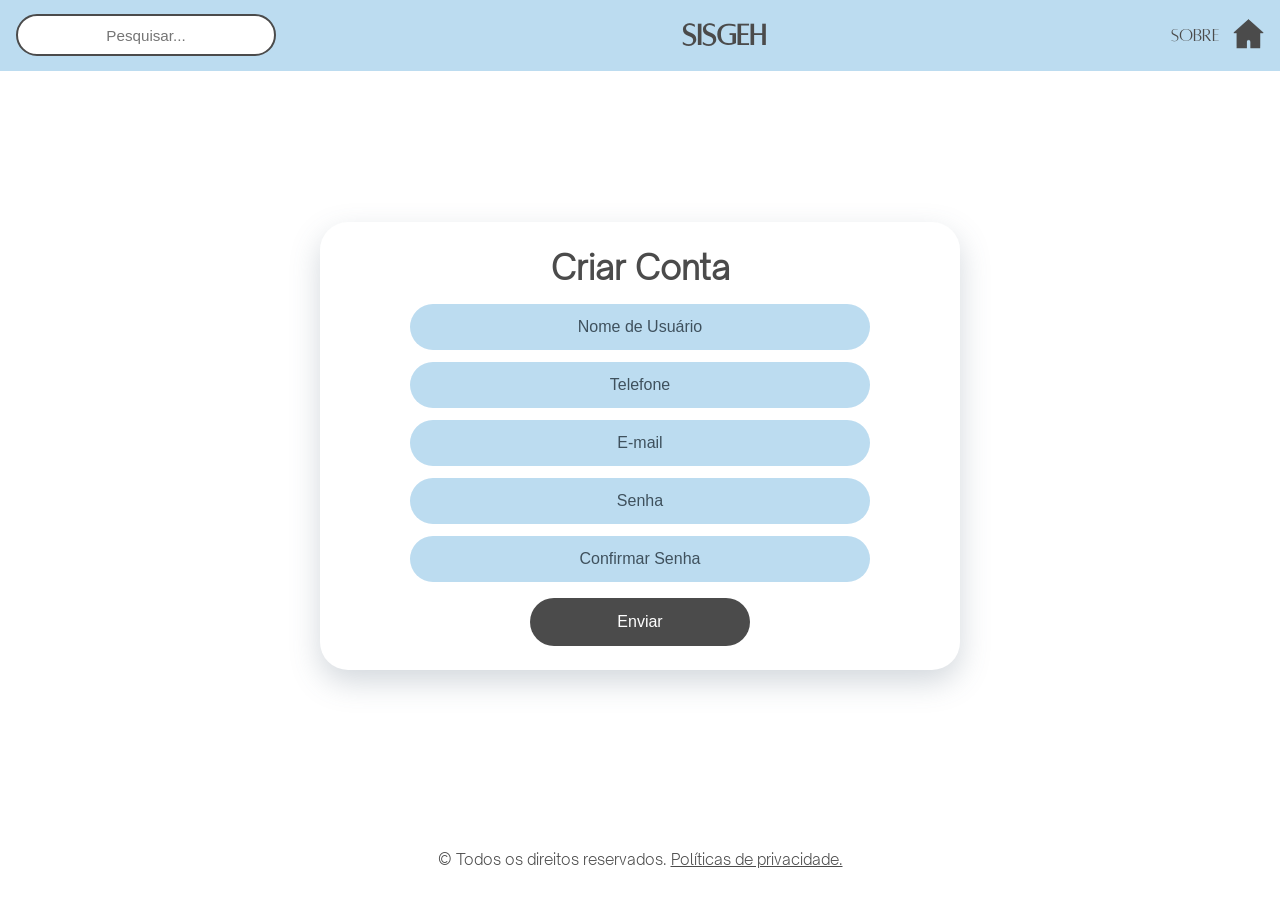
==== cadastro.html @ 63116721 "Fix: Corrigir caminhos de redirecionamento e links após reorganização de pastas - Corrigir action do" ====
﻿<!DOCTYPE html>
<html lang="pt-br">
<head>
    <meta charset="UTF-8">
    <meta name="viewport" content="width=device-width, initial-scale=1.0">
    <title>Cadastro | SiSGEH</title>
    <link rel="stylesheet" href="css/estilo_cadastro.css"> 
    
</head>
<body>

    <header>
        <div class="caixa_de_texto">
            <input type="text" class="search-text" placeholder="Pesquisar...">
        </div>
        <h2 class="sisgeh">SiSGEH</h2>

        <div class="links">
            <a href="sobre.html" class="sobre">Sobre</a>
            <a href="index.html" class="link_home">
                <img src="icon_home.png" alt="Voltar a Home" class="home">
            </a>
        </div>
    </header>

    <div class="layoutCriar">
        <div class="criar">
            <h1>Criar Conta</h1>
            <form action="php/cadastro.php" method="POST">
                <input type="text" name="nomeUsuario" placeholder="Nome de Usuário" maxlength="35" required>
                <input type="tel" name="telefoneUsuario" placeholder="Telefone" maxlength="11" inputmode="numeric" required>
                <input type="email" name="emailUsuario" placeholder="E-mail" maxlength="50" required>
                <input type="password" name="senha" placeholder="Senha" minlength="8" maxlength="20" required>
                <input type="password" name="confirmar_senha" placeholder="Confirmar Senha" minlength="8" maxlength="20" required>
                <input type="submit" value="Enviar">
            </form>
        </div>
    </div>

    <footer>
        <p>&copy; Todos os direitos reservados. <a href="politica.html">Políticas de privacidade.</a></p>
    </footer>
<script>
document.querySelector("form").addEventListener("submit", function(event) {
    const nome = document.querySelector("input[name='nomeUsuario']").value.trim();
    const telefone = document.querySelector("input[name='telefoneUsuario']").value.trim();
    const email = document.querySelector("input[name='emailUsuario']").value.trim();
    const senha = document.querySelector("input[name='senha']").value;
    const confirmar = document.querySelector("input[name='confirmar_senha']").value;

    // Verifica se todos os campos foram preenchidos
    if (!nome || !telefone || !email || !senha || !confirmar) {
        alert("Por favor, preencha todos os campos.");
        event.preventDefault(); // impede o envio do formulário
        return;
    }

    // Verifica formato básico de e-mail
    const regexEmail = /^[^\s@]+@[^\s@]+\.[^\s@]+$/;
    if (!regexEmail.test(email)) {
        alert("Por favor, insira um e-mail válido.");
        event.preventDefault();
        return;
    }

    // Verifica tamanho da senha
    if (senha.length < 8) {
        alert("A senha deve ter pelo menos 8 caracteres.");
        event.preventDefault();
        return;
    }

    // Verifica se as senhas conferem
    if (senha !== confirmar) {
        alert("As senhas não coincidem.");
        event.preventDefault();
        return;
    }

    // Verifica se o telefone contém apenas números
    const regexTelefone = /^[0-9]{10,11}$/;
    if (!regexTelefone.test(telefone)) {
        alert("O telefone deve conter apenas números (com DDD).");
        event.preventDefault();
        return;
    }

    // Se tudo estiver ok, o formulário é enviado normalmente
});
</script>

</body>
</html>
---- css/estilo_cadastro.css ----
@font-face {
    font-family: "Alta";
    src: url("../fonts/alta-regular.otf") format("opentype");
}

@font-face {
    font-family: "Open Sans Regular";
    src: url("../fonts/open-sans.bold.ttf") format("truetype");
}

@font-face {
    font-family: "Open Sauce Light";
    src: url("../fonts/open-sauce.sans-light.ttf") format("truetype");
}

* {
    box-sizing: border-box;
}

body {
    margin: 0;
    min-height: 100dvh;
    display: flex;
    flex-direction: column;
    background-image: url("fundo_estatico.png");
    background-size: cover;
    background-repeat: no-repeat;
    background-position: center;
}

header {
    background-color: #bcdcf0;
    color: #4b4b4b;
    font-family: "Alta", sans-serif;
    display: flex;
    align-items: center;
    justify-content: space-between;
    gap: 1rem;
    padding: 0.9rem 1rem;
}

.sisgeh {
    margin: 0;
    font-size: clamp(1.35rem, 2.8vw, 2rem);
}

.links {
    display: flex;
    align-items: center;
    gap: 0.8rem;
}

header a {
    color: #4b4b4b;
    text-decoration: none;
    font-size: clamp(1rem, 1.6vw, 1.15rem);
}

.home {
    width: clamp(28px, 2.4vw, 36px);
    height: auto;
}

.caixa_de_texto {
    width: min(260px, 42vw);
    height: 42px;
    border: 2px solid #4b4b4b;
    display: flex;
    justify-content: center;
    align-items: center;
    background-color: #fff;
    border-radius: 999px;
    padding: 0 0.7rem;
}

.caixa_de_texto input {
    width: 100%;
    border: none;
    background: none;
    outline: none;
    text-align: center;
    font-size: 0.95rem;
}

.layoutCriar {
    flex: 1;
    width: 100%;
    display: flex;
    justify-content: center;
    align-items: center;
    padding: 1.5rem 1rem;
}

.criar {
    width: min(640px, 100%);
    background-color: #fff;
    box-shadow: 0 12px 30px rgba(80, 100, 120, 0.25);
    display: flex;
    align-items: center;
    flex-direction: column;
    font-family: "Open Sauce Light", sans-serif;
    border-radius: 28px;
    padding: 1.5rem 1.2rem;
}

.criar h1 {
    color: #4b4b4b;
    margin: 0;
    font-size: clamp(1.5rem, 3vw, 2.1rem);
}

form {
    margin-top: 1rem;
    width: 100%;
    max-width: 460px;
    display: flex;
    align-items: center;
    flex-direction: column;
    gap: 0.75rem;
}

.criar input {
    height: 46px;
    border: none;
    background-color: #bcdcf0;
    border-radius: 999px;
    width: 100%;
    color: #4b4b4b;
    text-align: center;
    font-size: 1rem;
    padding: 0 0.8rem;
}

.criar input::placeholder {
    color: #3f515d;
}

input[type="submit"] {
    background-color: #4b4b4b;
    color: #fff;
    margin-top: 0.25rem;
    width: min(220px, 100%);
    height: 48px;
    cursor: pointer;
}

input[type="submit"]:hover {
    background-color: #000;
}

footer {
    text-align: center;
    color: #4b4b4b;
    font-family: "Open Sauce Light", sans-serif;
    font-size: 0.95rem;
    padding: 0.8rem 1rem 1rem;
}

footer a {
    color: #4b4b4b;
}

@media (max-width: 900px) {
    .criar {
        width: min(560px, 100%);
    }
}

@media (max-width: 640px) {
    header {
        flex-wrap: wrap;
        justify-content: center;
        text-align: center;
    }

    .caixa_de_texto {
        width: min(300px, 90vw);
        order: 3;
    }

    .criar {
        border-radius: 22px;
        padding: 1.2rem 1rem;
    }

    form {
        max-width: 100%;
    }

    .criar input {
        height: 44px;
    }
}
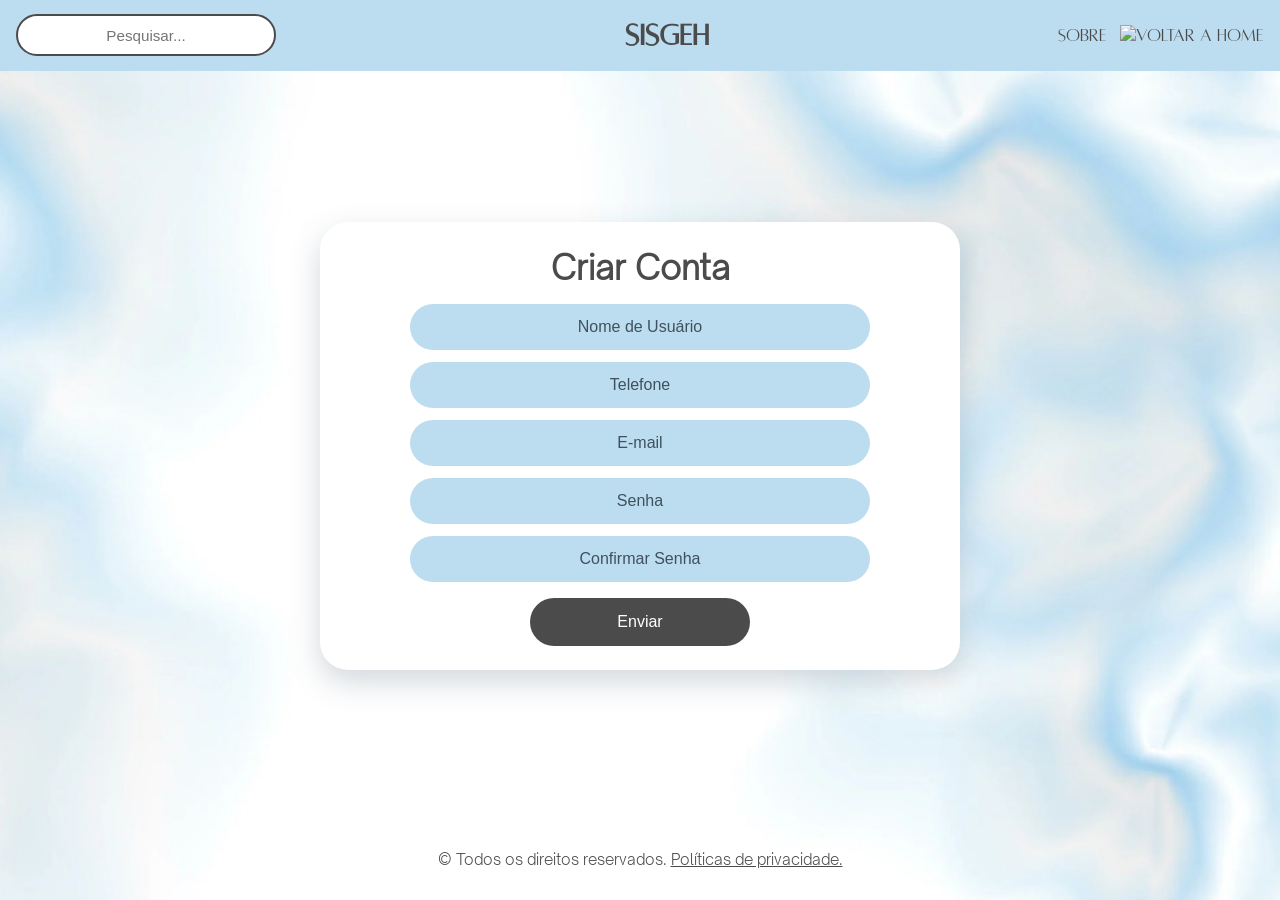
==== commit 9e639ccd: "fix: Corrigir nome dos icones adcionados nas páginas" ====
--- a/cadastro.html
+++ b/cadastro.html
@@ -18,7 +18,7 @@
         <div class="links">
             <a href="sobre.html" class="sobre">Sobre</a>
             <a href="index.html" class="link_home">
-                <img src="icon_home.png" alt="Voltar a Home" class="home">
+                <img src="home.png" alt="Voltar a Home" class="home">
             </a>
         </div>
     </header>
--- a/css/estilo_cadastro.css
+++ b/css/estilo_cadastro.css
@@ -22,7 +22,7 @@
     min-height: 100dvh;
     display: flex;
     flex-direction: column;
-    background-image: url("fundo_estatico.png");
+    background-image: url("../images/fundo_estatico.jpg");
     background-size: cover;
     background-repeat: no-repeat;
     background-position: center;
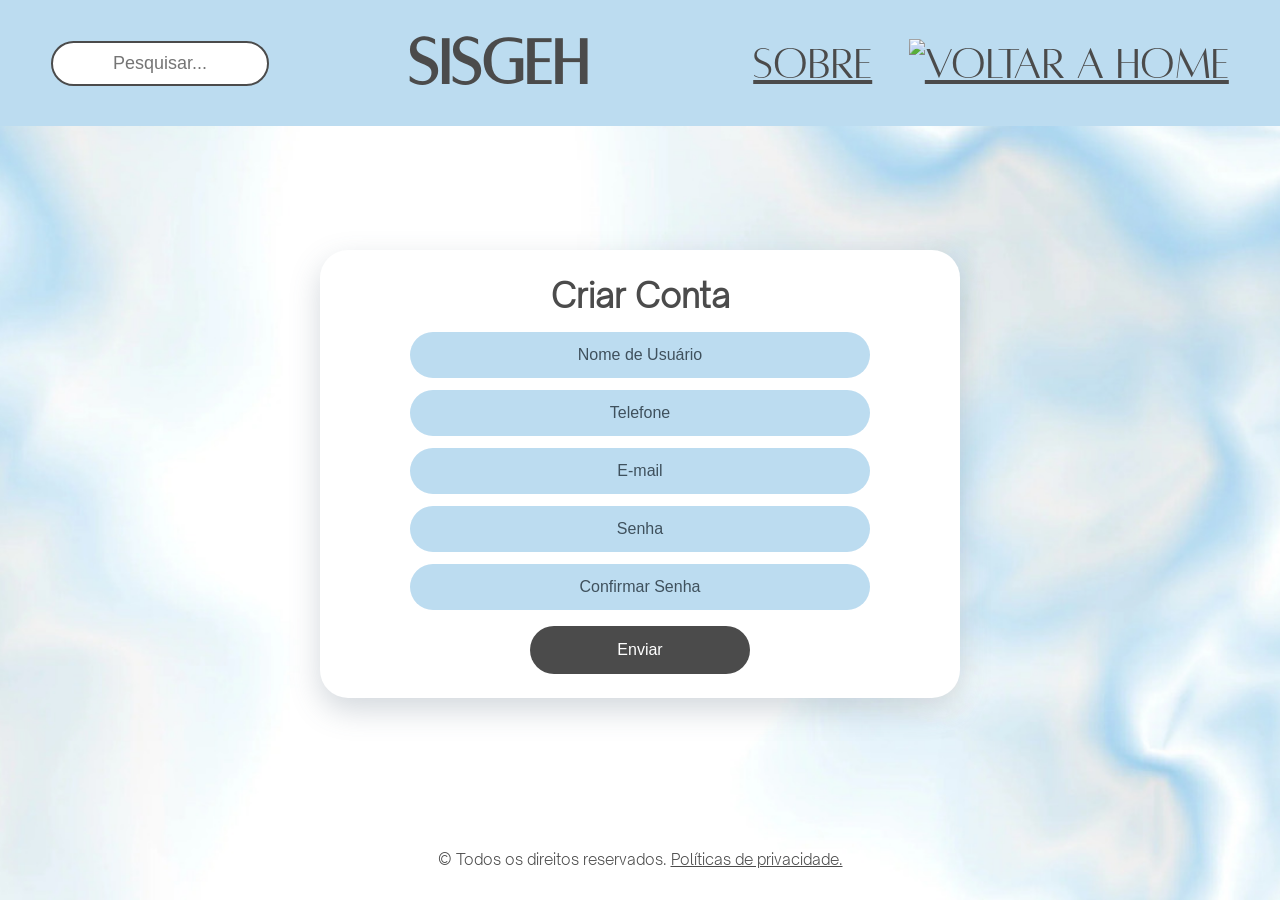
==== commit c54947ab: "feat: Adcionar header.css" ====
--- a/cadastro.html
+++ b/cadastro.html
@@ -4,7 +4,8 @@
     <meta charset="UTF-8">
     <meta name="viewport" content="width=device-width, initial-scale=1.0">
     <title>Cadastro | SiSGEH</title>
-    <link rel="stylesheet" href="css/estilo_cadastro.css"> 
+    <link rel="stylesheet" type="text/css" href="css/header.css"> 
+    <link rel="stylesheet" type="text/css" href="css/estilo_cadastro.css"> 
     
 </head>
 <body>
--- a/css/header.css
+++ b/css/header.css
@@ -0,0 +1,93 @@
+
+ @media (max-height: 1200px) and (min-height: 660px) {
+    header {
+        font-size: 5vh;
+        height: 14vh; 
+        }
+
+    header input {
+        font-size: 2vh;
+        width: 15vw;
+    }
+
+    .config, .home {
+        height: 7vh;
+    }
+ }
+ 
+ @media (max-height: 659px) {
+    header{
+        font-size: 5vh;
+        height: 10vh;
+        }
+
+    header input {
+        font-size: 2.5vh;
+        width: 18vw;
+    }
+
+    .config, .home {
+        height: 5vh;
+    }
+ }
+
+@media (max-width: 820px) {
+
+    header {
+        font-size: 2vh;
+    }
+
+    header input {
+        font-size: 1vh;
+        width: 18vw;
+    }
+
+    .config, .home {
+        height: 4vh;
+    }
+}
+
+
+ /* Estiliza��o do header */
+header {   
+    background-color: #bcdcf0;    
+    font-family: "Alta"; /* Fonte "Alta" no come�o do c�digo sendo usada */
+    color: #4B4B4B;
+    display: flex; 
+    justify-content: space-between;
+    padding: 0 4vw;
+    align-items: center; /* Uso de display flex para deixar a �rea do header centrilazada autom�ticamente e com espa�amento entre os items*/
+}
+
+
+header a {	
+    margin-left: 2vw; /* Deixando um espa?amento entre os items 'sobre' e o icone de 'configura??o. Detalhe: Ambos t?m a propriedade 'a' */
+    color: #4B4B4B;
+    }
+
+nav {
+	width: 17vw;
+}
+
+header li {
+	display: inline-block;
+	list-style-type: none;
+}
+
+.caixa_de_texto {
+    height: 5vh;
+    width: 17vw;
+    border: 2px solid #4b4b4b;
+    display: flex;
+    justify-content: center;
+    align-items: center;
+    background-color: white;
+    border-radius: 25px;
+}
+
+.caixa_de_texto input {
+    border: none;
+    background: none;
+    outline: none;
+    text-align: center;
+}
--- a/css/estilo_cadastro.css
+++ b/css/estilo_cadastro.css
@@ -26,60 +26,6 @@
     background-size: cover;
     background-repeat: no-repeat;
     background-position: center;
-}
-
-header {
-    background-color: #bcdcf0;
-    color: #4b4b4b;
-    font-family: "Alta", sans-serif;
-    display: flex;
-    align-items: center;
-    justify-content: space-between;
-    gap: 1rem;
-    padding: 0.9rem 1rem;
-}
-
-.sisgeh {
-    margin: 0;
-    font-size: clamp(1.35rem, 2.8vw, 2rem);
-}
-
-.links {
-    display: flex;
-    align-items: center;
-    gap: 0.8rem;
-}
-
-header a {
-    color: #4b4b4b;
-    text-decoration: none;
-    font-size: clamp(1rem, 1.6vw, 1.15rem);
-}
-
-.home {
-    width: clamp(28px, 2.4vw, 36px);
-    height: auto;
-}
-
-.caixa_de_texto {
-    width: min(260px, 42vw);
-    height: 42px;
-    border: 2px solid #4b4b4b;
-    display: flex;
-    justify-content: center;
-    align-items: center;
-    background-color: #fff;
-    border-radius: 999px;
-    padding: 0 0.7rem;
-}
-
-.caixa_de_texto input {
-    width: 100%;
-    border: none;
-    background: none;
-    outline: none;
-    text-align: center;
-    font-size: 0.95rem;
 }
 
 .layoutCriar {
@@ -167,17 +113,6 @@
 }
 
 @media (max-width: 640px) {
-    header {
-        flex-wrap: wrap;
-        justify-content: center;
-        text-align: center;
-    }
-
-    .caixa_de_texto {
-        width: min(300px, 90vw);
-        order: 3;
-    }
-
     .criar {
         border-radius: 22px;
         padding: 1.2rem 1rem;
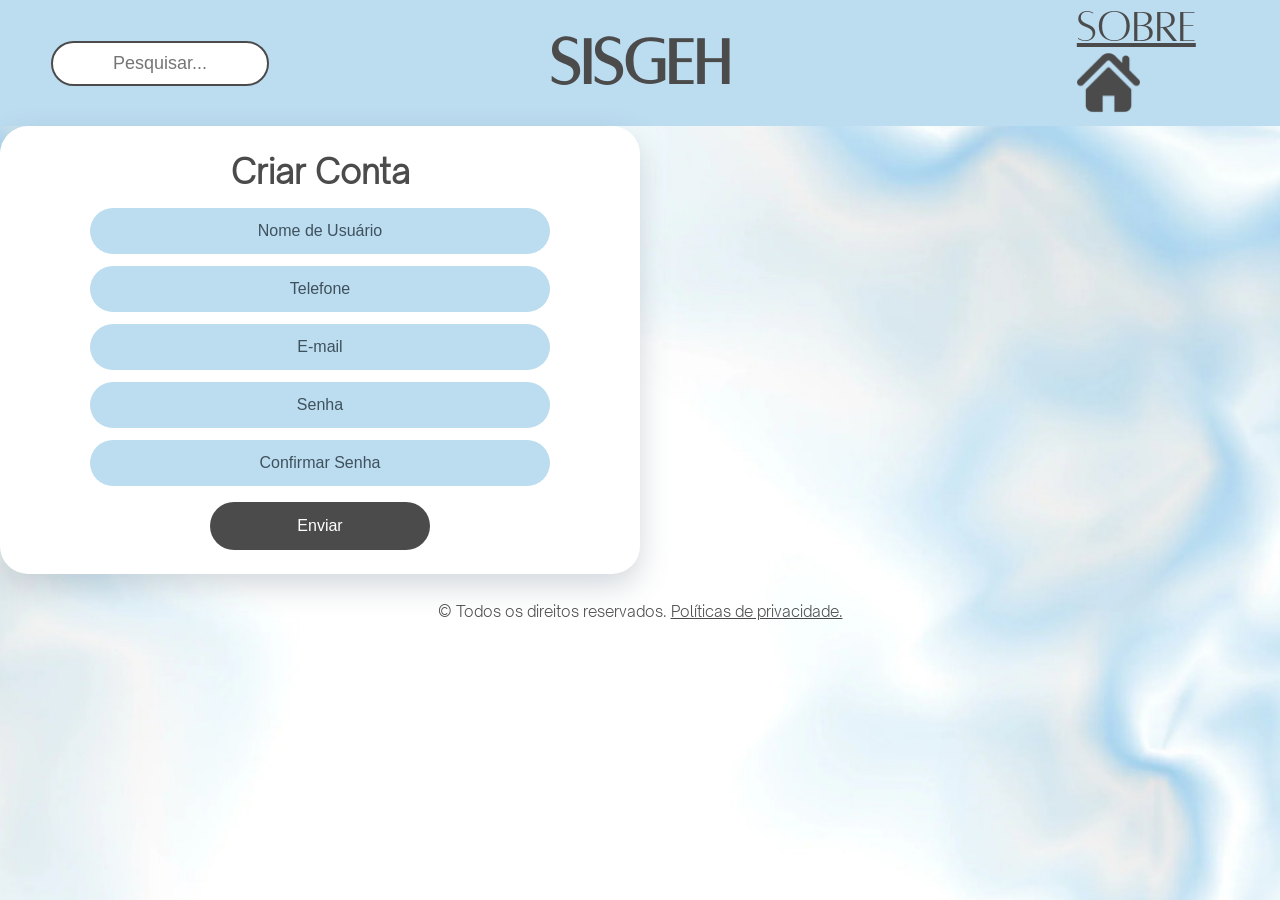
==== commit 14e78179: "refactor: Deixar o código das páginas html semântico" ====
--- a/cadastro.html
+++ b/cadastro.html
@@ -16,28 +16,37 @@
         </div>
         <h2 class="sisgeh">SiSGEH</h2>
 
-        <div class="links">
-            <a href="sobre.html" class="sobre">Sobre</a>
-            <a href="index.html" class="link_home">
-                <img src="home.png" alt="Voltar a Home" class="home">
-            </a>
-        </div>
+        <nav class="links">
+            <ul>
+                <li>
+                    <a href="sobre.html" class="sobre">Sobre</a>
+                </li>
+
+                <li>
+                    <a href="index.html" class="link_home">
+                        <img src="images/home.png" alt="Voltar a Home" class="home">
+                    </a>
+                </li>
+            </ul>
+        </nav>
     </header>
 
-    <div class="layoutCriar">
-        <div class="criar">
-            <h1>Criar Conta</h1>
-            <form action="php/cadastro.php" method="POST">
-                <input type="text" name="nomeUsuario" placeholder="Nome de Usuário" maxlength="35" required>
-                <input type="tel" name="telefoneUsuario" placeholder="Telefone" maxlength="11" inputmode="numeric" required>
-                <input type="email" name="emailUsuario" placeholder="E-mail" maxlength="50" required>
-                <input type="password" name="senha" placeholder="Senha" minlength="8" maxlength="20" required>
-                <input type="password" name="confirmar_senha" placeholder="Confirmar Senha" minlength="8" maxlength="20" required>
-                <input type="submit" value="Enviar">
-            </form>
+
+    <main>
+        <div class="layout">
+            <section class="criar">
+                <h1>Criar Conta</h1>
+                <form action="php/cadastro.php" method="POST">
+                    <input type="text" name="nomeUsuario" placeholder="Nome de Usuário" maxlength="35" required>
+                    <input type="tel" name="telefoneUsuario" placeholder="Telefone" maxlength="11" inputmode="numeric" required>
+                    <input type="email" name="emailUsuario" placeholder="E-mail" maxlength="50" required>
+                    <input type="password" name="senha" placeholder="Senha" minlength="8" maxlength="20" required>
+                    <input type="password" name="confirmar_senha" placeholder="Confirmar Senha" minlength="8" maxlength="20" required>
+                    <input type="submit" value="Enviar">
+                </form>
+            </section>
         </div>
-    </div>
-
+    </main>
     <footer>
         <p>&copy; Todos os direitos reservados. <a href="politica.html">Políticas de privacidade.</a></p>
     </footer>
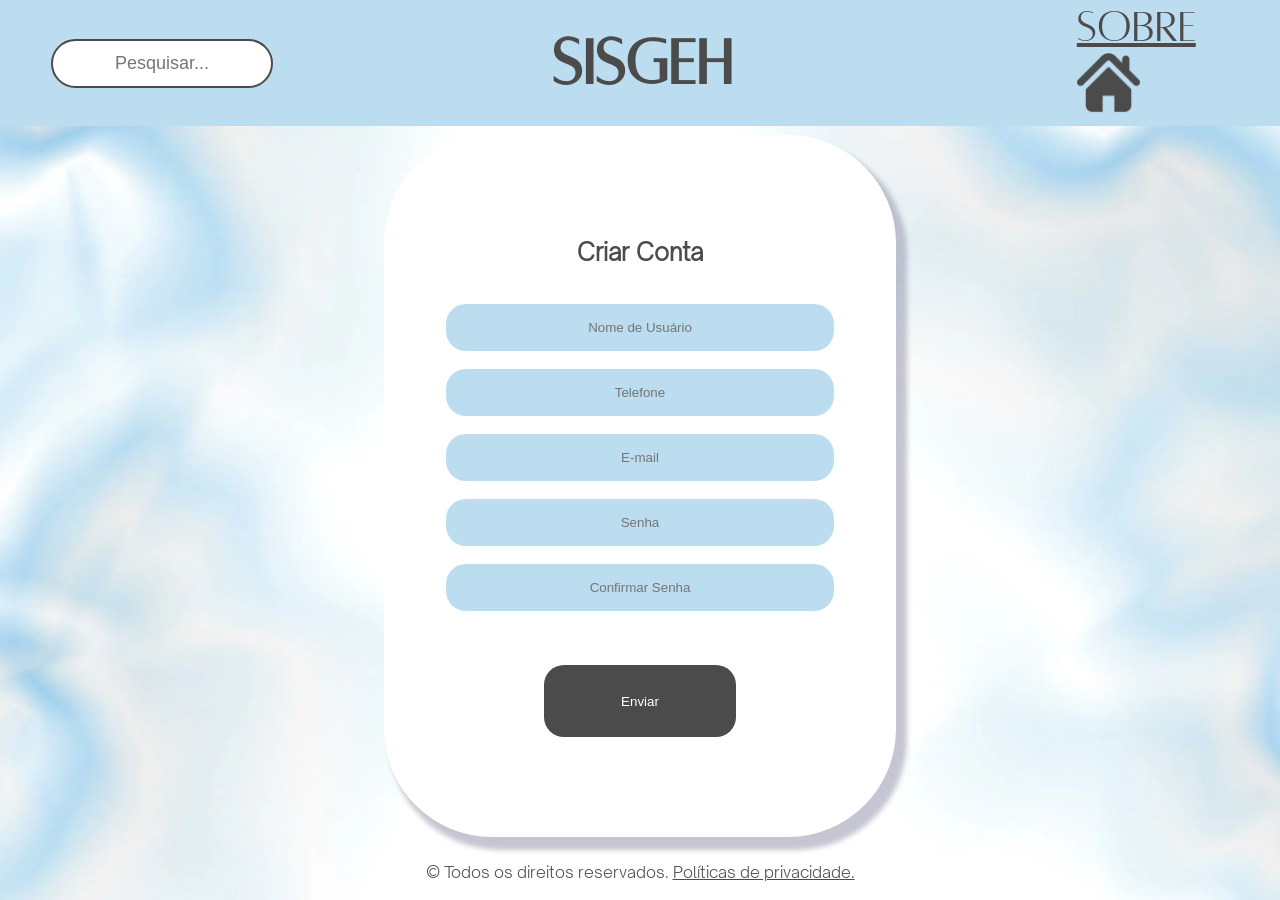
==== commit 9b645225: "feat: Adcionar style.css e styel002.css" ====
--- a/cadastro.html
+++ b/cadastro.html
@@ -5,7 +5,7 @@
     <meta name="viewport" content="width=device-width, initial-scale=1.0">
     <title>Cadastro | SiSGEH</title>
     <link rel="stylesheet" type="text/css" href="css/header.css"> 
-    <link rel="stylesheet" type="text/css" href="css/estilo_cadastro.css"> 
+    <link rel="stylesheet" type="text/css" href="css/style.css"> 
     
 </head>
 <body>
--- a/css/style.css
+++ b/css/style.css
@@ -0,0 +1,152 @@
+﻿/* Fonte "Alta" adcionada e indicando abaixo o tipo de formato de arquivo da fonte que é "Opentype" */
+@font-face {
+    font-family: "Alta";
+    src: url("../fonts/alta-regular.otf") format("opentype");
+}
+
+@font-face {
+    font-family: "Open Sans Regular";
+    src: url("../fonts/open-sans.bold.ttf") format("truetype");
+}
+
+@font-face {
+    font-family: "Open Sauce Light";
+    src: url("../fonts/open-sauce.sans-light.ttf") format("truetype");
+}
+
+/* Deixando a tela responsiva, se a tela do dispositivo tiver a altura entre 1200 e 660 pixels (Que é o padrão) certas ações vão acontecer */
+@media (max-height: 1200px) and (min-height: 660px) {
+
+    .layout {
+        height: 80vh;
+    }
+
+    section {
+        height: 78vh;
+        width: 40vw;
+    }
+
+}
+
+@media (max-height: 659px) {
+
+     .layout {
+        height: 77vh;
+    }
+
+    section {
+        height: 74vh;
+        width: 50vw;
+        font-size: 4vh;
+    }
+
+    section [placeholder] {
+        font-size: 3vh;
+    }
+
+
+    footer {
+        font-size: 3vh;
+    }
+}
+
+@media (max-width: 820px) {
+
+    .layoutCriar {
+        height: 80vh;
+        width: 30vw;
+    }
+
+    section {
+        height: 78vh;
+        width: 60vw;
+    }
+
+    footer {
+        font-size: 2vh;
+    }
+
+}
+
+body {  
+    height: 100vh;
+    width: auto;     /* Ajuste  do tamanho da tela do body */
+    background-image: url("../images/fundo_estatico.jpg");
+    background-size: cover;
+    background-repeat: no-repeat; /* Adicionando gif como plano de fundo e ajustando-o para prencher a tela toda de forma que o gif n?o repita */
+    margin: 0;
+    flex-wrap: wrap; /* Ajuda a ajustar a tela automatica fazendo os items que ultrapassar o limite de tela quebrar uma linha e descer.*/
+}
+
+.layout { 
+    width: auto;
+    display: flex;
+    justify-content: center;
+    align-items: center;
+}
+
+section {
+    background-color: white;
+    box-shadow: 8px 10px 5px 3px rgb(160,160,180, 0.6);
+    display: flex;
+    justify-content: center;
+    align-items: center;
+    flex-direction: column;
+    font-family: "Open Sauce Light";
+    text-align: center;
+    border-radius: 12vh;
+}
+
+section h1 {
+   color: #4b4b4b;
+}
+
+.mensagem p {
+    color: #b4b1b1;
+    margin-bottom: 10vh;
+}
+
+label {
+    color: #4b4b4b;
+    font-family: "Open Sans Regular";
+}
+
+form {
+    margin-top: 2vh;
+    display: flex;
+    justify-content: center;
+    align-items: center;
+    flex-direction: column;
+    font-family: "Open Sauce Light";
+}
+
+form input {
+    height: 5vh;
+    border: none;
+	text-decoration: none;
+	background-color: #bcdcf0;
+	border-radius:20px;
+	width: 30vw;
+	color: #4B4B4B;
+    margin-bottom: 2vh;   
+    text-align: center;    
+}
+
+
+input[type="submit"] {
+    background-color: #4b4b4b;
+    color: white;
+    margin-top: 4vh; 
+    width: 15vw;
+	height: 8vh;
+}
+
+input[type="submit"]:hover {
+	background-color: #000000;
+}
+
+footer, footer a {
+    text-align: center;
+    color: #4b4b4b;
+    font-family: "Open Sauce Light";
+}
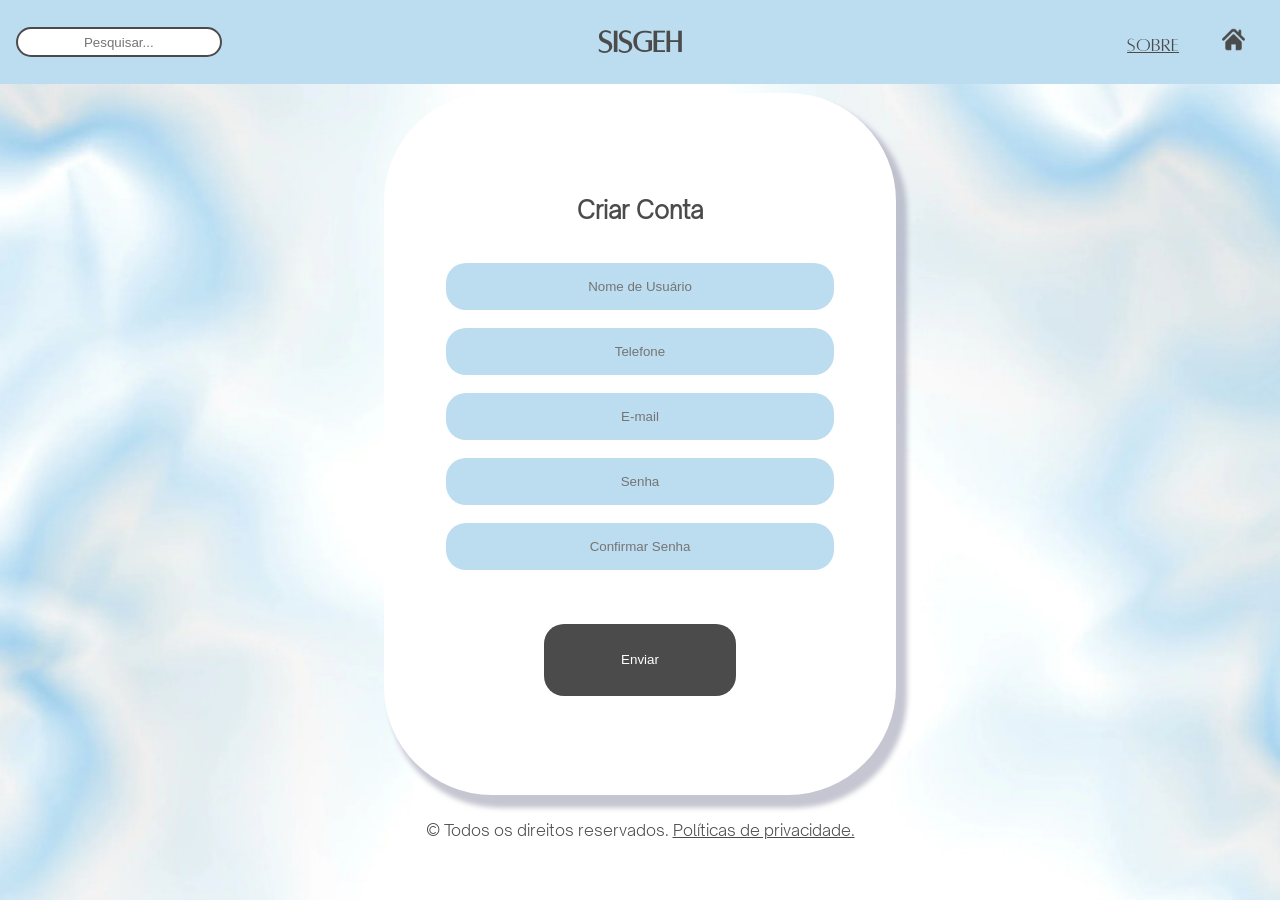
==== commit abc07fd1: "fix: corrigr header nas páginas" ====
--- a/cadastro.html
+++ b/cadastro.html
@@ -4,7 +4,7 @@
     <meta charset="UTF-8">
     <meta name="viewport" content="width=device-width, initial-scale=1.0">
     <title>Cadastro | SiSGEH</title>
-    <link rel="stylesheet" type="text/css" href="css/header.css"> 
+    <link rel="stylesheet" type="text/css" href="css/components/header.css"> 
     <link rel="stylesheet" type="text/css" href="css/style.css"> 
     
 </head>
@@ -14,7 +14,7 @@
         <div class="caixa_de_texto">
             <input type="text" class="search-text" placeholder="Pesquisar...">
         </div>
-        <h2 class="sisgeh">SiSGEH</h2>
+        <h1 class="sisgeh">SiSGEH</h1>
 
         <nav class="links">
             <ul>
@@ -37,6 +37,7 @@
             <section class="criar">
                 <h1>Criar Conta</h1>
                 <form action="php/cadastro.php" method="POST">
+                    <input type="hidden" name="csrf_token" value="">
                     <input type="text" name="nomeUsuario" placeholder="Nome de Usuário" maxlength="35" required>
                     <input type="tel" name="telefoneUsuario" placeholder="Telefone" maxlength="11" inputmode="numeric" required>
                     <input type="email" name="emailUsuario" placeholder="E-mail" maxlength="50" required>
--- a/css/components/header.css
+++ b/css/components/header.css
@@ -0,0 +1,59 @@
+header {   
+    width: auto;
+    background-color: #bcdcf0;    
+    font-family: "Alta"; 
+    color: #4B4B4B;
+
+    display: grid;
+    grid-template-columns: 1fr auto 1fr;
+    align-items: center;
+	
+    padding: 0.2rem 1rem;
+    max-height: 86px;
+    font-size: clamp(1rem, 1.5vw, 2rem)
+}
+
+header a {
+    padding: 0 clamp(1rem, 1.5vw, 2rem);	
+    color: #4B4B4B;
+    }
+
+header h1{
+	justify-self: center;
+	font-size: clamp(1rem, 2.5vw, 3rem)
+}
+
+header nav {
+	justify-self: end;
+}
+
+header li {
+	display: inline-block;
+	list-style-type: none;
+}
+
+.config, .home {
+        width: 1.4rem;
+	height: auto;
+}
+
+.caixa_de_texto {
+    width: clamp(70px, 15vw, 300px);
+    border: 2px solid #4b4b4b;
+
+    display: flex;
+    justifY-content: center;    
+    align-items: center;
+
+    background-color: white;
+    border-radius: 25px;
+    padding: 0.3rem;
+}
+
+.caixa_de_texto input {
+    border: none;
+    background: none;
+    outline: none;
+
+    text-align: center;
+}
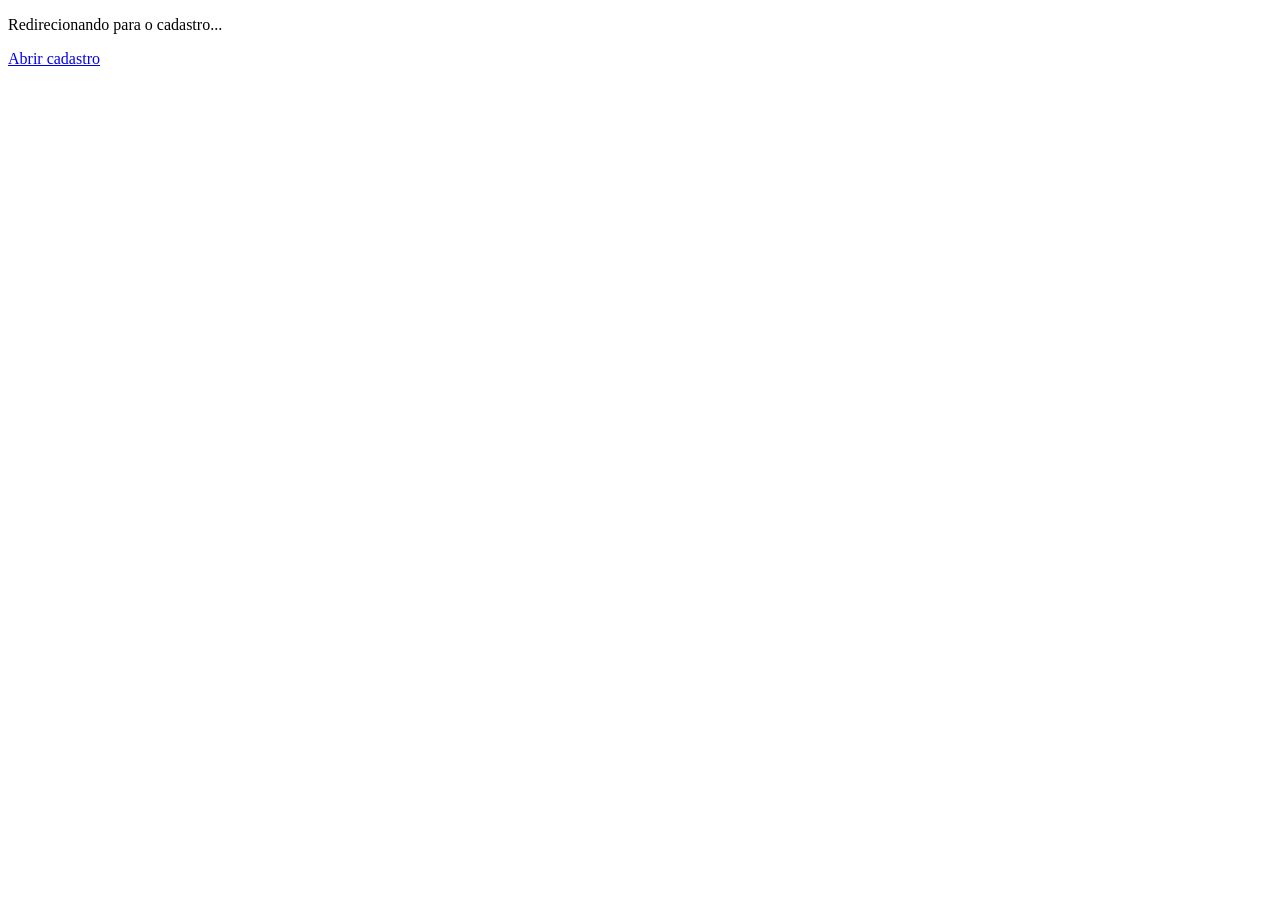
==== commit ab76514a: "Melhora feedback do cadastro" ====
--- a/cadastro.html
+++ b/cadastro.html
@@ -1,104 +1,13 @@
-﻿<!DOCTYPE html>
+<!DOCTYPE html>
 <html lang="pt-br">
 <head>
     <meta charset="UTF-8">
+    <meta http-equiv="refresh" content="0; url=cadastro.php">
     <meta name="viewport" content="width=device-width, initial-scale=1.0">
     <title>Cadastro | SiSGEH</title>
-    <link rel="stylesheet" type="text/css" href="css/components/header.css"> 
-    <link rel="stylesheet" type="text/css" href="css/style.css"> 
-    
 </head>
 <body>
-
-    <header>
-        <div class="caixa_de_texto">
-            <input type="text" class="search-text" placeholder="Pesquisar...">
-        </div>
-        <h1 class="sisgeh">SiSGEH</h1>
-
-        <nav class="links">
-            <ul>
-                <li>
-                    <a href="sobre.html" class="sobre">Sobre</a>
-                </li>
-
-                <li>
-                    <a href="index.html" class="link_home">
-                        <img src="images/home.png" alt="Voltar a Home" class="home">
-                    </a>
-                </li>
-            </ul>
-        </nav>
-    </header>
-
-
-    <main>
-        <div class="layout">
-            <section class="criar">
-                <h1>Criar Conta</h1>
-                <form action="php/cadastro.php" method="POST">
-                    <input type="hidden" name="csrf_token" value="">
-                    <input type="text" name="nomeUsuario" placeholder="Nome de Usuário" maxlength="35" required>
-                    <input type="tel" name="telefoneUsuario" placeholder="Telefone" maxlength="11" inputmode="numeric" required>
-                    <input type="email" name="emailUsuario" placeholder="E-mail" maxlength="50" required>
-                    <input type="password" name="senha" placeholder="Senha" minlength="8" maxlength="20" required>
-                    <input type="password" name="confirmar_senha" placeholder="Confirmar Senha" minlength="8" maxlength="20" required>
-                    <input type="submit" value="Enviar">
-                </form>
-            </section>
-        </div>
-    </main>
-    <footer>
-        <p>&copy; Todos os direitos reservados. <a href="politica.html">Políticas de privacidade.</a></p>
-    </footer>
-<script>
-document.querySelector("form").addEventListener("submit", function(event) {
-    const nome = document.querySelector("input[name='nomeUsuario']").value.trim();
-    const telefone = document.querySelector("input[name='telefoneUsuario']").value.trim();
-    const email = document.querySelector("input[name='emailUsuario']").value.trim();
-    const senha = document.querySelector("input[name='senha']").value;
-    const confirmar = document.querySelector("input[name='confirmar_senha']").value;
-
-    // Verifica se todos os campos foram preenchidos
-    if (!nome || !telefone || !email || !senha || !confirmar) {
-        alert("Por favor, preencha todos os campos.");
-        event.preventDefault(); // impede o envio do formulário
-        return;
-    }
-
-    // Verifica formato básico de e-mail
-    const regexEmail = /^[^\s@]+@[^\s@]+\.[^\s@]+$/;
-    if (!regexEmail.test(email)) {
-        alert("Por favor, insira um e-mail válido.");
-        event.preventDefault();
-        return;
-    }
-
-    // Verifica tamanho da senha
-    if (senha.length < 8) {
-        alert("A senha deve ter pelo menos 8 caracteres.");
-        event.preventDefault();
-        return;
-    }
-
-    // Verifica se as senhas conferem
-    if (senha !== confirmar) {
-        alert("As senhas não coincidem.");
-        event.preventDefault();
-        return;
-    }
-
-    // Verifica se o telefone contém apenas números
-    const regexTelefone = /^[0-9]{10,11}$/;
-    if (!regexTelefone.test(telefone)) {
-        alert("O telefone deve conter apenas números (com DDD).");
-        event.preventDefault();
-        return;
-    }
-
-    // Se tudo estiver ok, o formulário é enviado normalmente
-});
-</script>
-
+    <p>Redirecionando para o cadastro...</p>
+    <p><a href="cadastro.php">Abrir cadastro</a></p>
 </body>
 </html>
